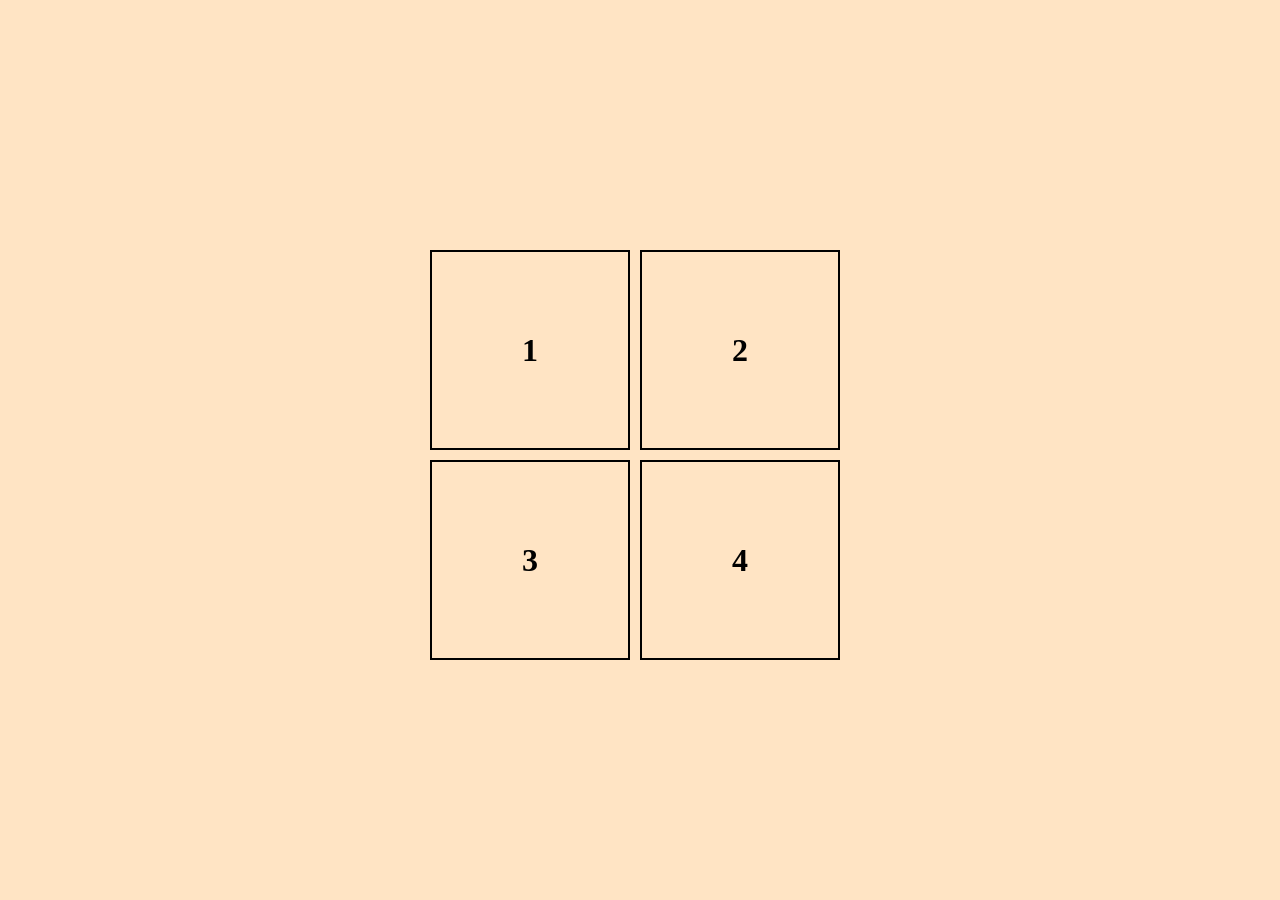
==== Revision/JS/DOM_Bacics/index.html @ fb5d42ef "Performed dom manipulation using js" ====
<!DOCTYPE html>
<html lang="en">
<head>
    <meta charset="UTF-8">
    <meta name="viewport" content="width=device-width, initial-scale=1.0">
    <title>DOM Basics</title>
    <link rel="stylesheet" href="style.css">
</head>
<body>
    <main>
        <div class="box">
            <div class="rect">
            <div id="sq1" class="shape"><h1>1</h1></div>
            <div id="sq2" class="shape"><h1>2</h1></div>
        </div>
        <div class="rect">
            <div id="sq3" class="shape"><h1>3</h1></div>
            <div id="sq4" class="shape"><h1>4</h1></div>
        </div>
        </div>
    </main>
    <script src="script.js"></script>
</body>
</html>
---- Revision/JS/DOM_Bacics/style.css ----
*{
    margin: 0%;
    padding: 0%;
    box-sizing: border-box;
}
html,body{
    height: 100%;
    width: 100%;
}
main{
    height: 100%;
    width: 100%;
    background-color: bisque;
    display: flex;
    justify-content: center;
    align-items: center;
}
.rect{
    display: flex;
}
.shape{
    height: 200px;
    width: 200px;
    border: 2px solid black;
    font-family: 'Montserrat';
    display: flex;
    justify-content: center;
    align-items: center;
    margin-top: 10px;
    margin-right: 10px;
}
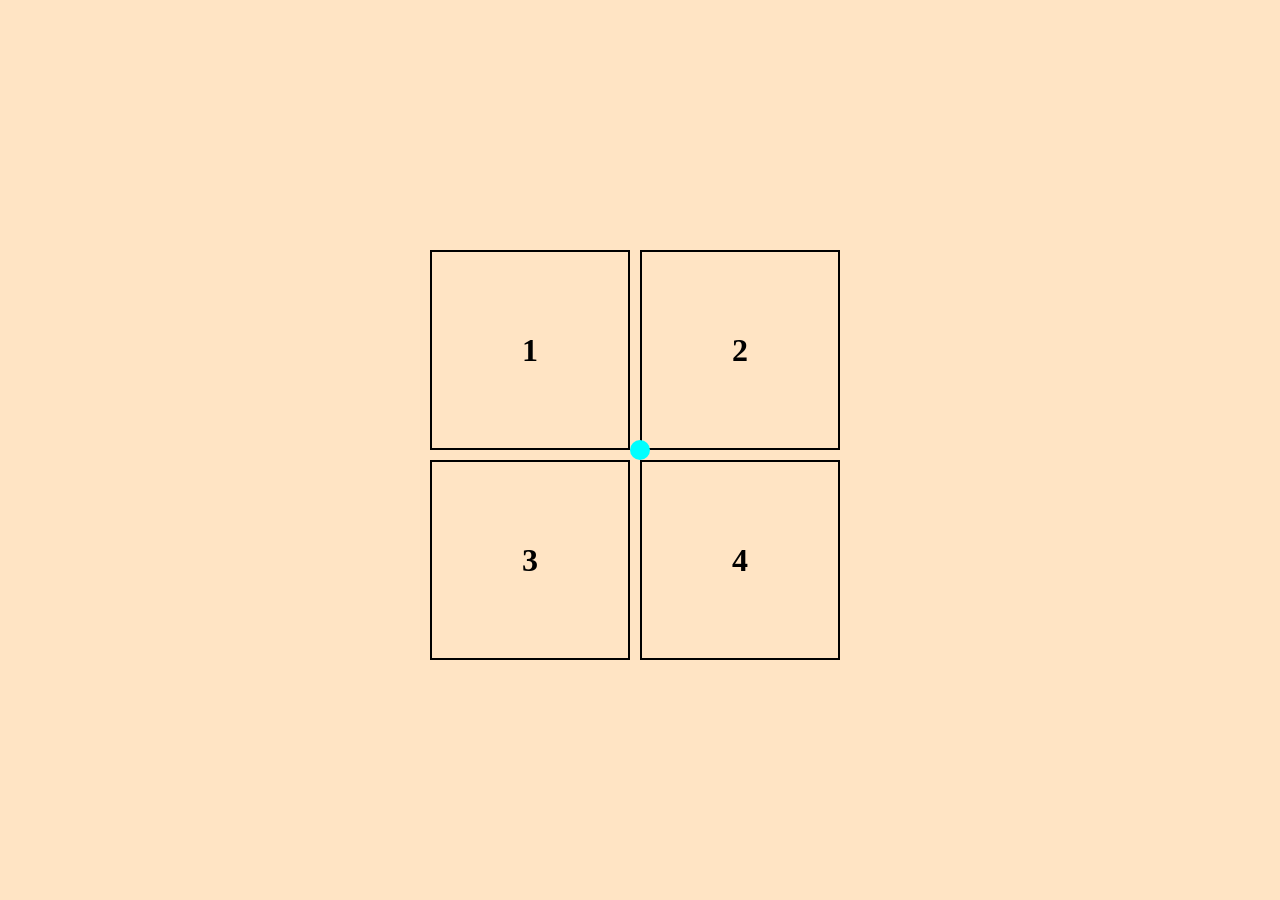
==== commit a57b7905: "added a custom cursor" ====
--- a/Revision/JS/DOM_Bacics/index.html
+++ b/Revision/JS/DOM_Bacics/index.html
@@ -8,6 +8,7 @@
 </head>
 <body>
     <main>
+        <div id="cursor"></div>
         <div class="box">
             <div class="rect">
             <div id="sq1" class="shape"><h1>1</h1></div>
--- a/Revision/JS/DOM_Bacics/style.css
+++ b/Revision/JS/DOM_Bacics/style.css
@@ -15,6 +15,13 @@
     justify-content: center;
     align-items: center;
 }
+#cursor{
+    height: 20px;
+    width: 20px;
+    border-radius: 50%;
+    background-color: aqua;
+    position: absolute;
+}
 .rect{
     display: flex;
 }
